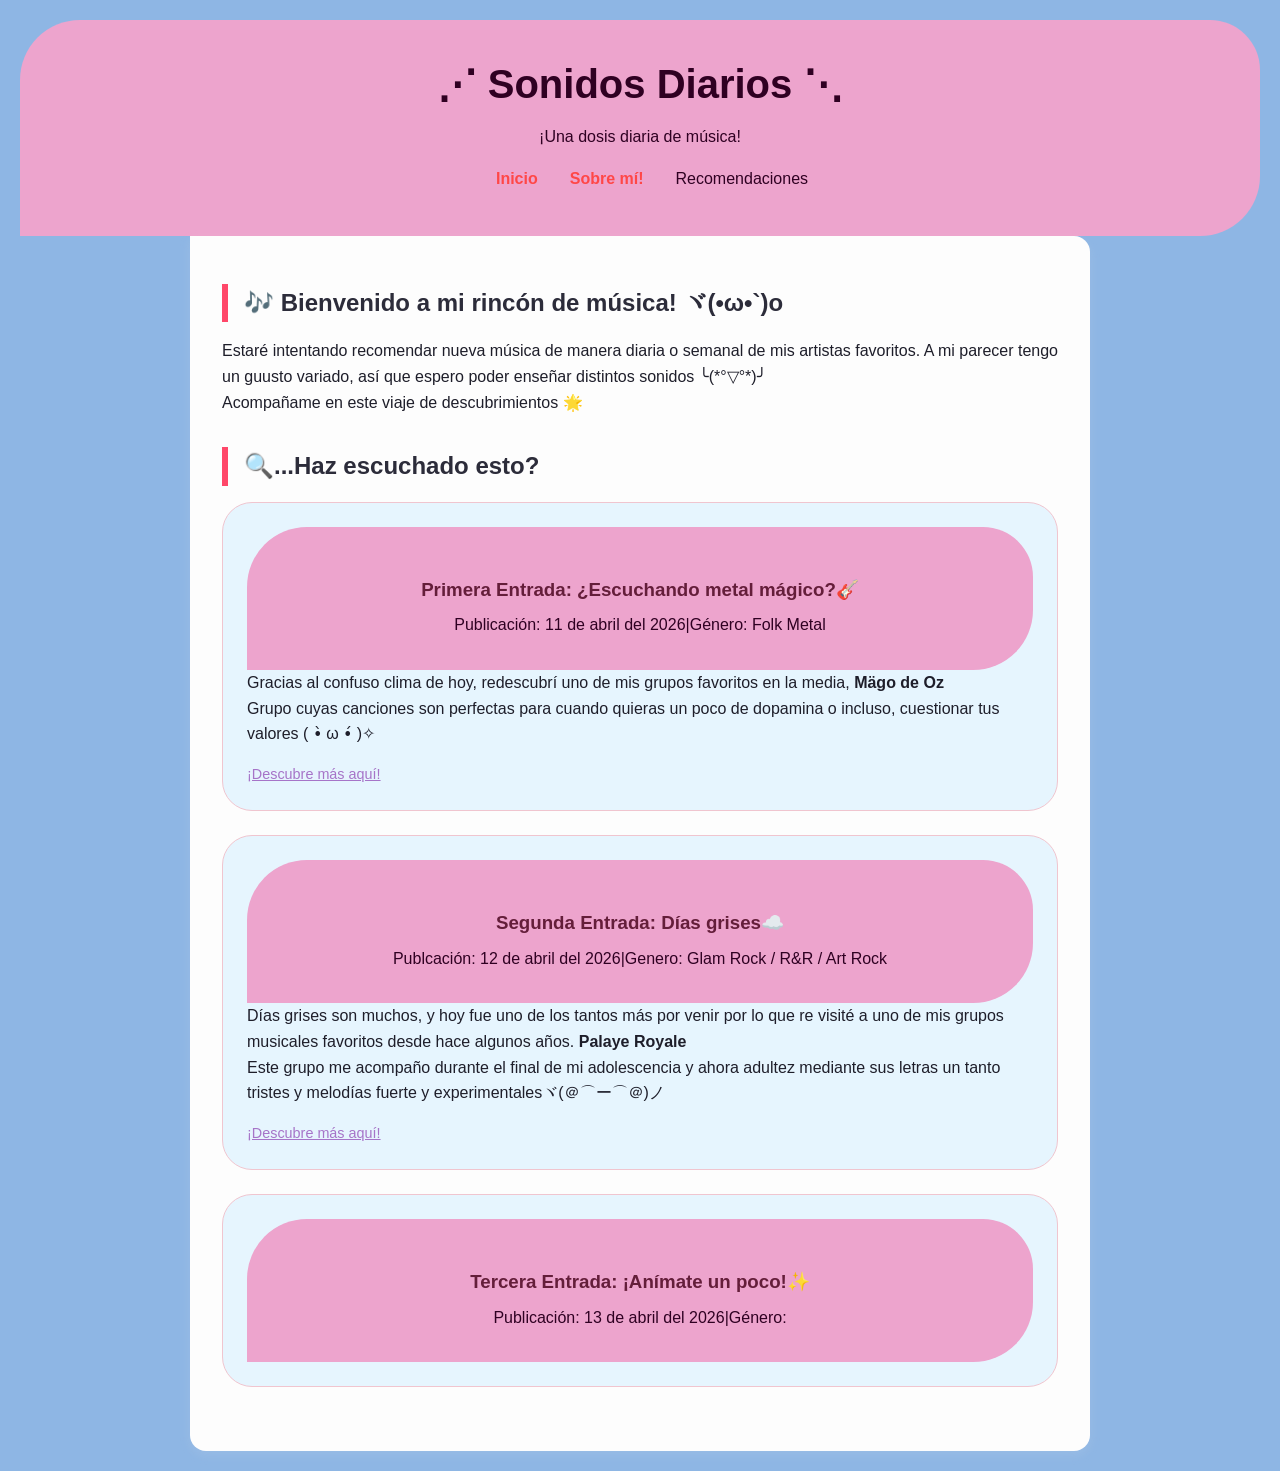
==== gear1/index.html @ 2b3dafb7 "added archivos base" ====
<!DOCTYPE html>
<html lang="es">
<head>
    <meta charset="UTF-8">
    <meta name="viewport" content="width=device-width, initial-scale=1.0">
    <meta name="description" content="Blog personal de recomendaciones musicales.">
    <title>Sonidos Semanales</title>
    <link rel="stylesheet" href="style.css">
</head>
<body>

    <header>
        <div class="header-lwk">
            <h1>⋰ Sonidos Diarios ⋱</h1>
            <p>¡Una dosis diaria de música!</p>

            <nav>
                <ul>
                    <li><a href="index.html">Inicio</a></li>
                    <li><a href="me.html">Sobre mí!</a></h4></li>
                    <li><a href="#recomendaciones"></a>Recomendaciones</li>
                </ul>
            </nav>
        </div>
    </header>    

<main>

    <section id="bienvenida">
        <h2>🎶 Bienvenido a mi rincón de música! ヾ(•ω•`)o</h2>
        <p>Estaré intentando recomendar nueva música de manera diaria o semanal de mis artistas favoritos. A mi parecer tengo un guusto variado, así que espero poder enseñar distintos sonidos ╰(*°▽°*)╯</p>
        <p>Acompañame en este viaje de descubrimientos 🌟</p>
    </section>

    <section id="recomendaciones">
        <h2>🔍...Haz escuchado esto?</h2>
        <article>
            <header>
                <h3>
                    <a href="entry1.html">Primera Entrada: ¿Escuchando metal mágico?🎸</a>
                </h3>
                <p>Publicación: <time datetime="11/04/26">11 de abril del 2026</time>|Género: Folk Metal</p>
            </header>
            <p>Gracias al confuso clima de hoy, redescubrí uno de mis grupos favoritos en la media, <strong>Mägo de Oz</strong></p>
            <p>Grupo cuyas canciones son perfectas para cuando quieras un poco de dopamina o incluso, cuestionar tus valores ( •̀ ω •́ )✧</p>
            <footer>
                <a href="entry1.html">¡Descubre más aquí!</a>
            </footer>
        </article>

        <article>
            <header>
                <h3>
                    <a href="entry2.html">Segunda Entrada: Días grises☁️</a>
                </h3>
                <p>Publcación: <time datetime="12/04/26">12 de abril del 2026</time>|Genero: Glam Rock / R&R / Art Rock</p>
            </header>
            <p>Días grises son muchos, y hoy fue uno de los tantos más por venir por lo que re visité a uno de mis grupos musicales favoritos desde hace algunos años. <strong>Palaye Royale</strong></p>
            <p>Este grupo me acompaño durante el final de mi adolescencia y ahora adultez mediante sus letras un tanto tristes y melodías fuerte y experimentalesヾ(＠⌒ー⌒＠)ノ</p>
            <footer>
                <a href="entry2.html">¡Descubre más aquí!</a>
            </footer>
        </article>

        <article>
            <header>
                <h3> 
                    <a href="entry3.html">Tercera Entrada: ¡Anímate un poco!✨</a>
                </h3>
                <p>Publicación: <time datetime="13/04/26">13 de abril del 2026</time>|Género: </p>
            </header>
        </article>
    </section>
</main>


</html>
---- gear1/style.css ----
* {
    margin: 0;
    padding: 0;
    box-sizing: border-box;
}

body {
    font-family: Verdana, sans-serif;
    line-height: 1.6;
    background-color: rgb(142, 182, 228);
    color: #1e1e2a;
    padding: 20px;
}

/* ========== HEADER Y NAV ========== */
header {
    background-color: #eda4cd;
    color: rgb(47, 0, 34);
    padding: 2rem;
    border-radius: 60px 50px 60px 0;
    text-align: center;
}

header h1 {
    font-size: 2.5rem;
    margin-bottom: 0.5rem;
}

nav ul {
    list-style: none;
    display: flex;
    justify-content: center;
    gap: 2rem;
    margin-top: 1rem;
}

nav a {
    color: #ff4747;
    text-decoration: none;
    font-weight: bold;
}

nav a:hover {
    text-decoration: underline;
    color: #ff0000;
}

/* ========== index ========== */
main {
    max-width: 900px;
    margin: 0 auto;
    background-color: rgb(253, 253, 253);
    padding: 2rem;
    border-radius: 0 16px 16px 16px;
    box-shadow: 0 4px 12px rgba(255, 245, 245, 0.1);
}

section {
    margin-bottom: 2rem;
}

h2 {
    color: #2c2c3a;
    border-left: 6px solid #ff4769;
    padding-left: 1rem;
    margin-bottom: 1rem;
    margin-top: 1rem;
}

h3 {
    color: #4a4a5a;
    margin-top: 1rem;
    margin-bottom: 0.5rem;
}

/* ========== ARTÍCULOS ========== */
article {
    background-color: #e6f5fe;
    padding: 1.5rem;
    margin-bottom: 1.5rem;
    border-radius: 30px;
    border: 1px solid #f0c5cf;
}

article header h3 a {
    color: #641e3a;
    text-decoration: none;
}

article header h3 a:hover {
    color: #ff478d;
    text-decoration: underline;
}

article footer {
    margin-top: 1rem;
    font-size: 0.9rem;
}

/* ========== LISTAS ========== */
ul, ol {
    margin-left: 1.5rem;
    margin-top: 0.5rem;
    margin-bottom: 0.5rem;
}

li {
    margin-bottom: 0.3rem;
}

/* ========== ENLACES ========== */
a {
    color: #a674c8;
}

a:hover {
    color: #d91e78;
}

/* ========== FOOTER ========== */
body > footer {
    text-align: center;
    margin-top: 2rem;
    padding: 1rem;
    color: #b17887;
    font-size: 0.9rem;
}

/* ========== MIGAS DE PAN ========== */
nav[aria-label="Ruta de navegación"] {
    background-color: #17065a;
    padding: 0.5rem 1rem;
    border-radius: 8px;
    margin-bottom: 1rem;
    font-size: 0.9rem;
}
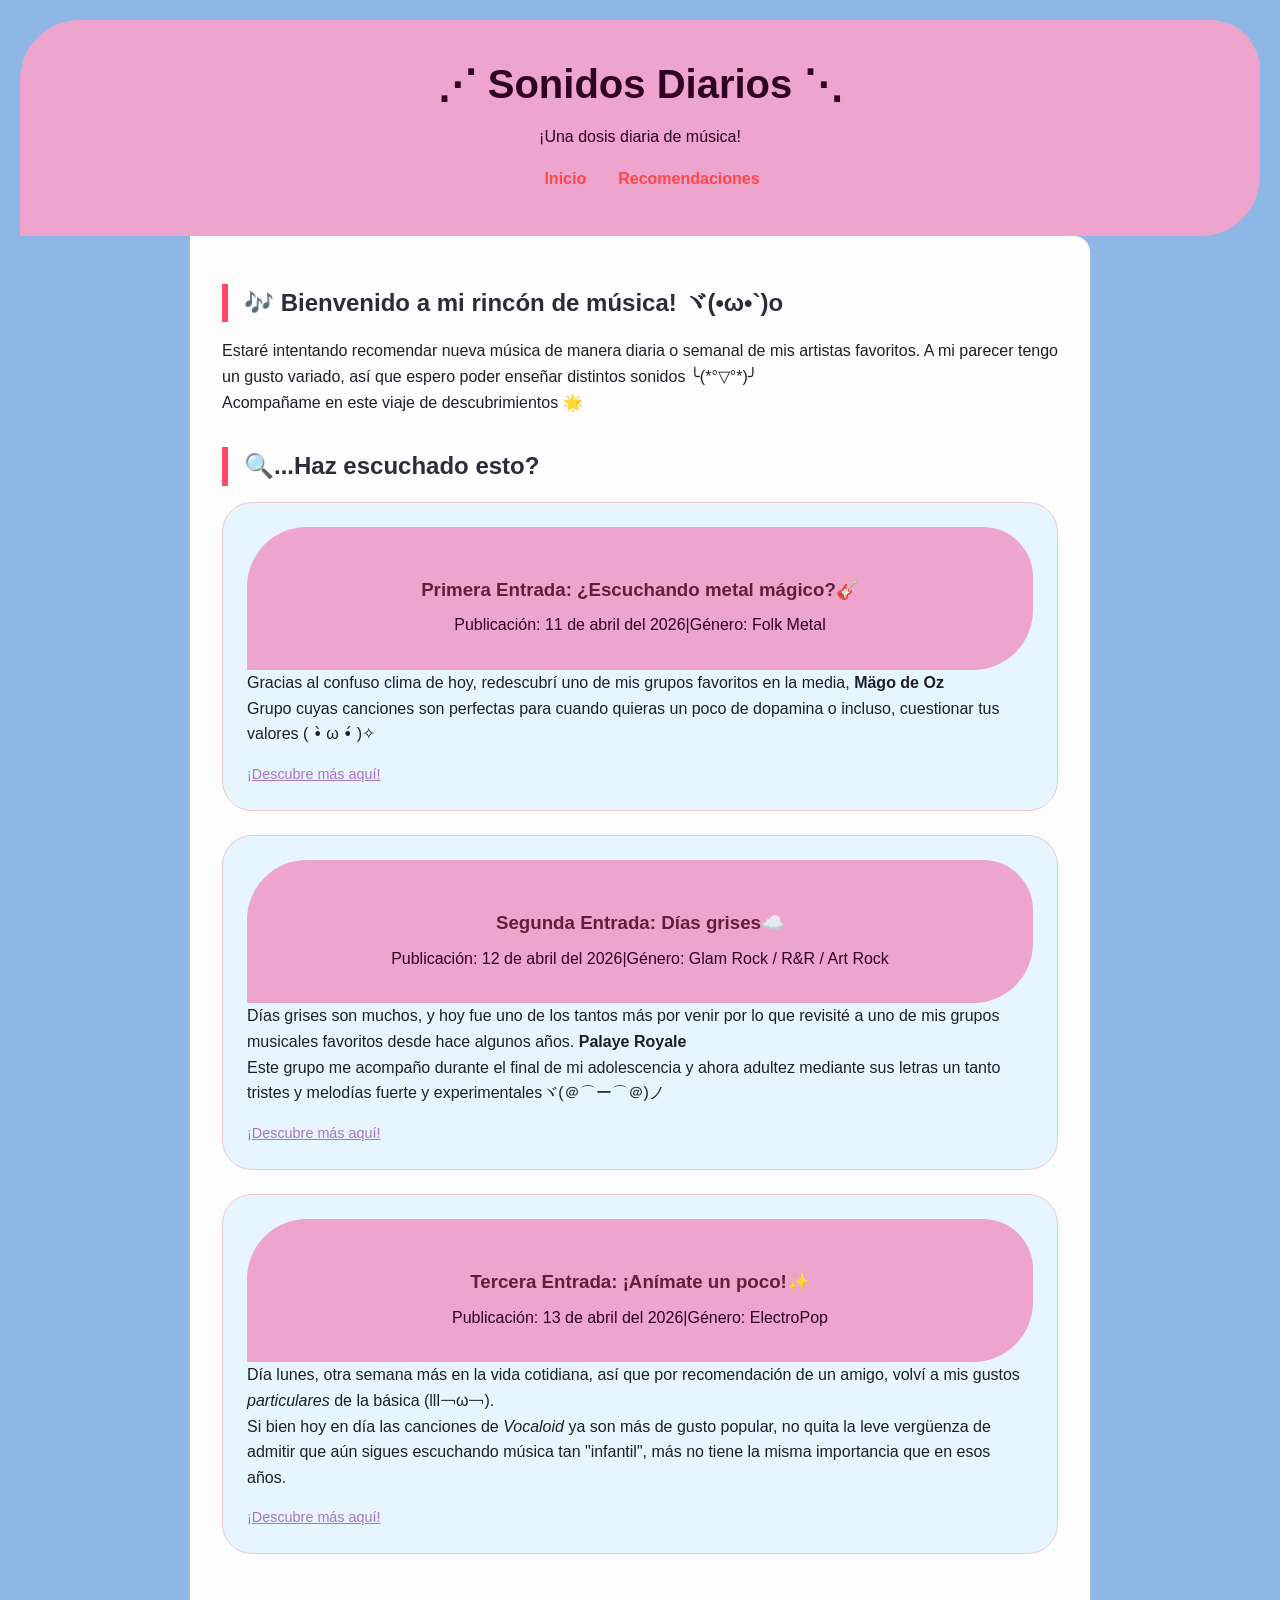
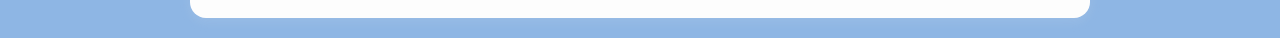
==== commit beab33fd: "Correcciones" ====
--- a/gear1/index.html
+++ b/gear1/index.html
@@ -17,8 +17,7 @@
             <nav>
                 <ul>
                     <li><a href="index.html">Inicio</a></li>
-                    <li><a href="me.html">Sobre mí!</a></h4></li>
-                    <li><a href="#recomendaciones"></a>Recomendaciones</li>
+                    <li><a href="#recomendaciones">Recomendaciones</a></li>
                 </ul>
             </nav>
         </div>
@@ -28,7 +27,7 @@
 
     <section id="bienvenida">
         <h2>🎶 Bienvenido a mi rincón de música! ヾ(•ω•`)o</h2>
-        <p>Estaré intentando recomendar nueva música de manera diaria o semanal de mis artistas favoritos. A mi parecer tengo un guusto variado, así que espero poder enseñar distintos sonidos ╰(*°▽°*)╯</p>
+        <p>Estaré intentando recomendar nueva música de manera diaria o semanal de mis artistas favoritos. A mi parecer tengo un gusto variado, así que espero poder enseñar distintos sonidos ╰(*°▽°*)╯</p>
         <p>Acompañame en este viaje de descubrimientos 🌟</p>
     </section>
 
@@ -39,7 +38,7 @@
                 <h3>
                     <a href="entry1.html">Primera Entrada: ¿Escuchando metal mágico?🎸</a>
                 </h3>
-                <p>Publicación: <time datetime="11/04/26">11 de abril del 2026</time>|Género: Folk Metal</p>
+                <p>Publicación: <time datetime="2026-04-11">11 de abril del 2026</time>|Género: Folk Metal</p>
             </header>
             <p>Gracias al confuso clima de hoy, redescubrí uno de mis grupos favoritos en la media, <strong>Mägo de Oz</strong></p>
             <p>Grupo cuyas canciones son perfectas para cuando quieras un poco de dopamina o incluso, cuestionar tus valores ( •̀ ω •́ )✧</p>
@@ -53,9 +52,9 @@
                 <h3>
                     <a href="entry2.html">Segunda Entrada: Días grises☁️</a>
                 </h3>
-                <p>Publcación: <time datetime="12/04/26">12 de abril del 2026</time>|Genero: Glam Rock / R&R / Art Rock</p>
+                <p>Publicación: <time datetime="2026-04-12">12 de abril del 2026</time>|Género: Glam Rock / R&R / Art Rock</p>
             </header>
-            <p>Días grises son muchos, y hoy fue uno de los tantos más por venir por lo que re visité a uno de mis grupos musicales favoritos desde hace algunos años. <strong>Palaye Royale</strong></p>
+            <p>Días grises son muchos, y hoy fue uno de los tantos más por venir por lo que revisité a uno de mis grupos musicales favoritos desde hace algunos años. <strong>Palaye Royale</strong></p>
             <p>Este grupo me acompaño durante el final de mi adolescencia y ahora adultez mediante sus letras un tanto tristes y melodías fuerte y experimentalesヾ(＠⌒ー⌒＠)ノ</p>
             <footer>
                 <a href="entry2.html">¡Descubre más aquí!</a>
@@ -67,8 +66,13 @@
                 <h3> 
                     <a href="entry3.html">Tercera Entrada: ¡Anímate un poco!✨</a>
                 </h3>
-                <p>Publicación: <time datetime="13/04/26">13 de abril del 2026</time>|Género: </p>
+                <p>Publicación: <time datetime="2026-04-13">13 de abril del 2026</time>|Género: ElectroPop</p>
             </header>
+            <p>Día lunes, otra semana más en la vida cotidiana, así que por recomendación de un amigo, volví a mis gustos <i>particulares</i> de la básica (lll￢ω￢).
+            <p>Si bien hoy en día las canciones de <i>Vocaloid</i> ya son más de gusto popular, no quita la leve vergüenza de admitir que aún sigues escuchando música tan "infantil", más no tiene la misma importancia que en esos años.
+            <footer>
+                <a href="entry3.html">¡Descubre más aquí!</a>
+            </footer>
         </article>
     </section>
 </main>
--- a/gear1/style.css
+++ b/gear1/style.css
@@ -73,7 +73,7 @@
     margin-bottom: 0.5rem;
 }
 
-/* ========== ARTÍCULOS ========== */
+/* ========== art ========== */
 article {
     background-color: #e6f5fe;
     padding: 1.5rem;
@@ -126,11 +126,3 @@
     font-size: 0.9rem;
 }
 
-/* ========== MIGAS DE PAN ========== */
-nav[aria-label="Ruta de navegación"] {
-    background-color: #17065a;
-    padding: 0.5rem 1rem;
-    border-radius: 8px;
-    margin-bottom: 1rem;
-    font-size: 0.9rem;
-}
